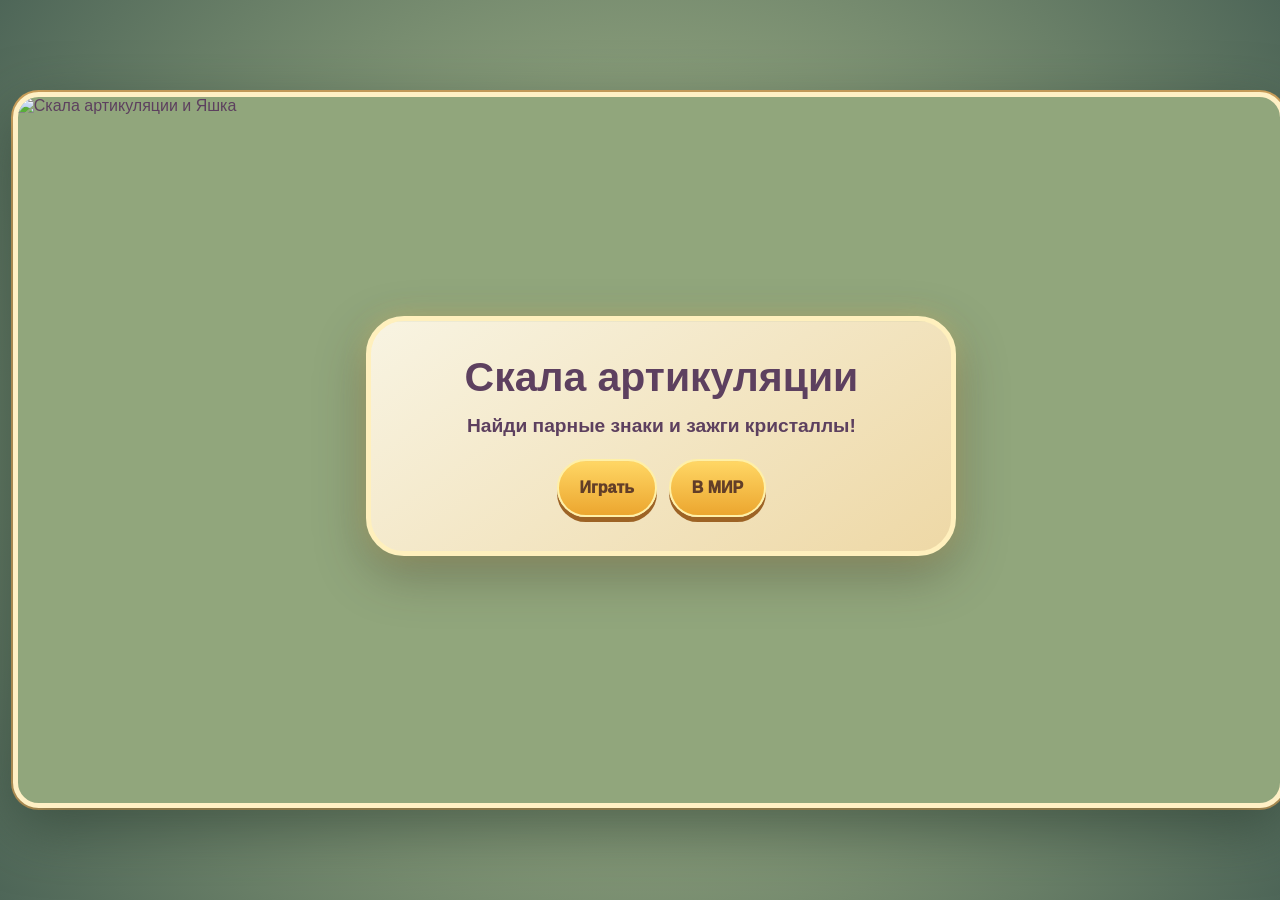
==== articulation-cliff-game/index.html @ fa709de2 "Add Flower Meadow and Articulation Cliff games" ====
<!doctype html><html lang="ru"><head><meta charset="UTF-8"><meta name="viewport" content="width=device-width,initial-scale=1,viewport-fit=cover"><meta name="theme-color" content="#775c91"><title>Скала артикуляции — МИР</title><link rel="stylesheet" href="styles.css"></head><body>
<main class="ac-game"><section id="acScene" class="ac-scene" aria-live="polite">
  <section id="titleScreen" class="ac-screen active"><img class="ac-bg" src="../assets/games/articulation-cliff/backgrounds/articulation-cliff-title.png" alt="Скала артикуляции и Яшка"><div class="ac-card ac-title-card"><h1>Скала артикуляции</h1><p>Найди парные знаки и зажги кристаллы!</p><div><button id="playButton" type="button">Играть</button><a href="../index.html">В МИР</a></div></div></section>
  <section id="gameScreen" class="ac-screen"><img class="ac-bg ac-gameplay-bg" src="../assets/games/articulation-cliff/backgrounds/articulation-cliff-gameplay.png" alt="Скала с местами для двенадцати карточек"><div class="ac-magic-haze" aria-hidden="true"></div><header class="ac-progress"><strong id="progressText">0/6</strong><div id="progressCrystals" aria-label="Зажжено кристаллов: 0 из 6"></div></header><div id="memoryGrid" class="ac-memory-grid" aria-label="Карточки упражнений"></div><div id="matchBeam" class="ac-match-beam" aria-hidden="true"></div><output id="scorePop" class="ac-score-pop" hidden>+1</output><a class="ac-back" href="../index.html">← В МИР</a></section>
  <section id="finalScreen" class="ac-screen"><img class="ac-bg" src="../assets/games/articulation-cliff/backgrounds/articulation-cliff-finale.png" alt="Зажжённая Скала артикуляции и Яшка"><div class="ac-card ac-final-card"><h1>Скала засияла!</h1><p>Ты нашёл все парные знаки, выполнил 6 упражнений и получил 6 баллов.</p><div><button id="replayButton" type="button">Сыграть ещё раз</button><a href="../index.html">Вернуться на карту</a></div></div></section>
  <div id="exerciseModal" class="ac-modal" hidden><section class="ac-exercise" role="dialog" aria-modal="true" aria-labelledby="exerciseTitle"><img class="ac-instruction-art" src="../assets/games/articulation-cliff/yashka-instruction-window.png" alt=""><div class="ac-exercise-copy"><h2 id="exerciseTitle"></h2><p id="exerciseText"></p></div><div class="ac-exercise-action"><div class="ac-timer" aria-label="Кристалл упражнения"><img src="../assets/games/articulation-cliff/timer/crystal-empty.png" alt=""><span id="crystalFill"><img src="../assets/games/articulation-cliff/timer/crystal-full.png" alt=""></span></div><p id="timerText" class="ac-timer-text">10 секунд</p><button id="igniteButton" type="button">Зажечь кристалл</button></div><div id="lightParticles" class="ac-light-particles" aria-hidden="true"></div></section></div>
</section></main><script src="../mir-progress.js?v=20260809-cliff"></script><script src="game.js"></script></body></html>
---- articulation-cliff-game/styles.css ----
:root{font-family:"Trebuchet MS",Arial,sans-serif;color:#5d405f;background:#526b60}*{box-sizing:border-box}html,body{width:100%;height:100%;margin:0;overflow:hidden}button,a{font:inherit}.ac-game{display:grid;place-items:center;width:100vw;height:100dvh;padding:clamp(4px,1vw,14px);background:radial-gradient(circle,#b9c995,#4e6658)}.ac-scene{position:relative;width:min(calc(100vw - 8px),calc((100dvh - 8px)*16/9));aspect-ratio:16/9;overflow:hidden;border:clamp(3px,.45vw,7px) solid #fff0c5;border-radius:clamp(16px,2vw,30px);box-shadow:0 20px 60px #26382f99,0 0 0 2px #dba95f;background:#91a67c;isolation:isolate}.ac-screen{position:absolute;inset:0;display:none}.ac-screen.active{display:block}.ac-bg{position:absolute;inset:0;width:100%;height:100%;object-fit:contain}.ac-card{position:absolute;z-index:20;left:50%;top:50%;translate:-50% -50%;width:min(590px,62%);padding:clamp(16px,2.6vw,36px);border:clamp(3px,.4vw,6px) solid #fff0bd;border-radius:clamp(22px,3vw,38px);background:linear-gradient(145deg,#fff9e9ef,#f5dca9ed);box-shadow:0 18px 50px #3d30245c,0 0 25px #ffd97355;text-align:center}.ac-card h1{margin:0 0 .3em;font-size:clamp(25px,3.2vw,48px)}.ac-card p{margin:.3em auto 1em;font-size:clamp(14px,1.5vw,22px);font-weight:800;line-height:1.35}.ac-card div{display:flex;justify-content:center;gap:12px;flex-wrap:wrap}.ac-card button,.ac-card a,.ac-back,.ac-exercise button{display:inline-grid;place-items:center;min-height:clamp(42px,4.6vw,62px);padding:.55em 1.3em;border:2px solid #fff0a7;border-radius:999px;background:linear-gradient(#ffd765,#eca62f);box-shadow:0 5px 0 #9d6325;color:#623e28;text-decoration:none;font-weight:1000;cursor:pointer}.ac-title-card{left:51%;top:48%}.ac-final-card{left:51%;top:51%;width:min(620px,66%)}
#gameScreen{isolation:isolate}.ac-gameplay-bg{filter:brightness(.66) blur(2.4px);transform:scale(1.008)}.ac-magic-haze{position:absolute;z-index:2;inset:0;background:radial-gradient(ellipse at 50% 52%,#f4efff47,#d5dcf524 52%,#2d2a4626);pointer-events:none}.ac-progress{position:absolute;z-index:20;left:2.3%;top:2.4%;display:flex;align-items:center;gap:10px;padding:.45% .8%;border:2px solid #f7d883;border-radius:999px;background:#fff8e8db;box-shadow:0 5px 14px #453b3650}.ac-progress strong{font-size:clamp(14px,1.5vw,23px)}#progressCrystals{display:flex;gap:clamp(2px,.3vw,5px)}#progressCrystals img{width:clamp(20px,2.5vw,38px);height:clamp(24px,3vw,45px);object-fit:contain}.ac-memory-grid{position:absolute;z-index:10;left:11%;top:15%;width:78%;height:68%;display:grid;grid-template-columns:repeat(4,minmax(0,1fr));grid-template-rows:repeat(3,minmax(0,1fr));gap:3.2% 4.2%;transition:filter .3s,opacity .3s,top .35s,height .35s}.ac-memory-grid.has-match{top:9%;height:58%}.ac-memory-card{--float-delay:0s;position:relative;min-width:0;min-height:0;padding:0;border:0;background:transparent;cursor:pointer;overflow:visible;display:grid;place-items:center;perspective:900px;animation:platformFloat 4.6s ease-in-out infinite;animation-delay:var(--float-delay);transition:filter .28s,opacity .28s,transform .35s}.ac-memory-card::before,.ac-memory-card::after{content:"";position:absolute;left:4%;right:4%;pointer-events:none}.ac-memory-card::before{z-index:-1;top:17%;height:68%;background:linear-gradient(172deg,#e8d8ae 0 19%,#9c8462 21% 48%,#5b4b43 100%);box-shadow:inset 0 4px 0 #fff4c999,inset 0 -8px 12px #3e334166,0 13px 17px #181b2d80,0 0 0 2px #695c5390;clip-path:polygon(5% 0,94% 2%,100% 25%,86% 88%,66% 100%,45% 90%,24% 100%,7% 72%,0 24%)}.ac-memory-card::after{z-index:0;top:15%;height:15%;border-radius:50%;background:linear-gradient(100deg,#788e4c 0 13%,transparent 14% 34%,#9cab5a 35% 54%,transparent 55% 76%,#667f44 77% 91%,transparent 92%);filter:drop-shadow(0 2px 1px #43512c)}.ac-memory-card img{position:absolute;z-index:2;inset:7% 17% 18%;width:66%;height:75%;object-fit:contain;transform-style:preserve-3d;backface-visibility:hidden;filter:drop-shadow(0 5px 5px #30243877);transition:opacity .18s,transform .48s cubic-bezier(.2,.75,.2,1),filter .3s}.ac-memory-card .face{opacity:0;transform:rotateY(180deg)}.ac-memory-card.open .back,.ac-memory-card.matched .back{opacity:0;transform:rotateY(-180deg)}.ac-memory-card.open .face,.ac-memory-card.matched .face{opacity:1;transform:rotateY(0)}.ac-memory-card:hover:not(:disabled){transform:translateY(-4%);filter:brightness(1.12) drop-shadow(0 0 10px #ffe99c)}.ac-memory-card:active:not(:disabled){animation:platformTap .38s ease}.ac-memory-card.mismatch{animation:platformShake .55s ease}.ac-memory-card.match-focus{z-index:18;transform:translateY(-18%) scale(1.14);filter:brightness(1.17) drop-shadow(0 0 17px #ffdf66)}.ac-memory-grid.has-match .ac-memory-card:not(.match-focus){filter:brightness(.62) saturate(.65);opacity:.72}.ac-memory-card.matched{cursor:default;filter:brightness(1.12) drop-shadow(0 0 12px #ffe66f)}.ac-memory-card.matched .face{filter:brightness(1.18) drop-shadow(0 0 9px #fff0a0)}.ac-match-beam{position:absolute;z-index:17;height:clamp(3px,.45vw,7px);border-radius:999px;background:linear-gradient(90deg,transparent,#ffe470,#fffbd0,#ffe470,transparent);box-shadow:0 0 16px #ffd54f,0 0 28px #fff2a0;transform-origin:left center;opacity:0;pointer-events:none}.ac-match-beam.show{animation:beamRun 1.1s ease-in-out infinite}.ac-back{position:absolute;z-index:28;right:2%;bottom:2%;min-height:auto;padding:.5em .9em;font-size:clamp(10px,1vw,15px);background:#fff8e8e8}.ac-memory-card:focus-visible,.ac-card a:focus-visible,.ac-card button:focus-visible,.ac-back:focus-visible,.ac-exercise button:focus-visible{outline:4px solid #fff;outline-offset:2px}
.ac-modal{position:absolute;z-index:25;inset:0;display:block;pointer-events:none;background:transparent}.ac-modal[hidden]{display:none}.ac-exercise{pointer-events:auto;position:absolute;left:8%;right:8%;bottom:2.2%;height:28%;display:grid;grid-template-columns:13% 1fr 25%;gap:1.5%;align-items:center;padding:.8% 2%;border:clamp(2px,.28vw,4px) solid #ffe7a0;border-radius:clamp(16px,2vw,30px);background:linear-gradient(145deg,#fffaf5f5,#ebd6f9f2);box-shadow:0 -8px 35px #33274470,0 0 24px #ffe59155;animation:shelfIn .42s cubic-bezier(.2,.8,.2,1) both}.ac-guide{width:100%;height:94%;object-fit:contain;object-position:center bottom;filter:drop-shadow(0 7px 8px #47384b44)}.ac-exercise-copy{text-align:left;min-width:0}.ac-exercise h2{margin:0;color:#694568;font-size:clamp(15px,1.9vw,29px)}.ac-exercise p{margin:.3em 0;max-width:48ch;font-size:clamp(9px,1.05vw,16px);font-weight:800;line-height:1.25}.ac-exercise-action{display:grid;grid-template-columns:auto 1fr;grid-template-rows:1fr auto;align-items:center;justify-items:center;gap:0 4%;height:100%}.ac-timer{position:relative;grid-row:1/3;width:clamp(38px,5.2vw,80px);aspect-ratio:1122/1402;margin:0}.ac-timer>img,.ac-timer span,.ac-timer span img{position:absolute;inset:0;width:100%;height:100%;object-fit:contain}.ac-timer span{overflow:hidden;clip-path:inset(calc((1 - var(--fill,0))*100%) 0 0 0)}.ac-timer-text{margin:0!important;color:#876228;font-size:clamp(9px,.9vw,14px)!important}.ac-exercise button{min-height:clamp(29px,3vw,43px);padding:.35em .8em;font-size:clamp(9px,.9vw,14px)}.ac-exercise button:disabled{cursor:default;filter:saturate(.55);opacity:.72}.ac-light-particles{position:absolute;inset:0;pointer-events:none;overflow:hidden;border-radius:inherit}.ac-light-particles.fly::before,.ac-light-particles.fly::after{content:"✦  ·  ✧  ·  ✦";position:absolute;right:10%;top:30%;color:#fff3a2;text-shadow:0 0 8px #ffd846;font-size:clamp(12px,2vw,28px);animation:particlesFly .9s ease-out both}.ac-light-particles.fly::after{animation-delay:.12s;top:48%}.ac-score-pop{position:absolute;z-index:40;left:50%;top:45%;translate:-50% -50%;padding:.25em .65em;border-radius:999px;background:#fff1a4ed;box-shadow:0 0 25px #ffe26b;color:#8b591f;font-size:clamp(30px,4vw,60px);font-weight:1000}.ac-score-pop[hidden]{display:none}.ac-score-pop.show{animation:scorePop .9s ease-out both}.ac-exercise.complete{animation:exerciseGlow .7s ease}.ac-exercise.complete .ac-timer{filter:drop-shadow(0 0 18px #fff18b)}
@keyframes platformFloat{0%,100%{translate:0 0}50%{translate:0 -3.5%}}@keyframes platformTap{30%{rotate:-2deg}65%{rotate:2deg}}@keyframes platformShake{20%,60%{translate:-4% 0}40%,80%{translate:4% 0}}@keyframes beamRun{0%,100%{opacity:.3;filter:brightness(.8)}50%{opacity:1;filter:brightness(1.35)}}@keyframes shelfIn{from{opacity:0;translate:0 105%}to{opacity:1;translate:0 0}}@keyframes particlesFly{to{right:62%;top:-25%;opacity:0;scale:1.4}}@keyframes scorePop{0%{opacity:0;scale:.6}25%{opacity:1;scale:1.12}100%{opacity:0;translate:-50% -120%}}@keyframes exerciseGlow{50%{filter:brightness(1.12);box-shadow:0 18px 55px #33274488,0 0 45px #fff09c}}
@media(max-width:700px){.ac-card{width:72%;padding:12px}.ac-title-card{left:52%}.ac-progress{left:1%;top:1%;gap:4px}.ac-progress strong{font-size:10px}#progressCrystals img{width:16px;height:19px}.ac-memory-grid{left:8%;top:14%;width:84%;height:69%;gap:2.2% 2.8%}.ac-memory-card img{inset:6% 14% 18%;width:72%;height:76%}}

/* Supplied Yashka instruction artwork */
.ac-exercise{left:50%;right:auto;bottom:1.2%;translate:-50% 0;width:82%;height:32%;display:block;padding:0;border:0;border-radius:0;background:none;box-shadow:none}.ac-instruction-art{position:absolute;z-index:0;inset:0;width:100%;height:100%;object-fit:contain;object-position:center bottom;pointer-events:none}.ac-exercise-copy{position:absolute;z-index:2;left:29%;top:24%;width:43%;text-align:left}.ac-exercise h2{font-size:clamp(13px,1.55vw,24px)}.ac-exercise p{margin:.25em 0;max-width:43ch;font-size:clamp(8px,.9vw,14px);line-height:1.22}.ac-exercise-action{position:absolute;z-index:2;right:22%;top:17%;width:13%;height:69%;display:grid;grid-template-columns:1fr;grid-template-rows:1fr auto auto;align-items:center;justify-items:center;gap:1%}.ac-timer{grid-row:auto;width:clamp(34px,4.6vw,70px)}.ac-back{right:1%;bottom:1%;transform:scale(.86);transform-origin:right bottom}
body:has(#exerciseModal:not([hidden])) .ac-back{bottom:34%}
@media(max-width:700px){.ac-exercise{width:90%;height:32%;bottom:1%}.ac-exercise-copy{left:29%;top:22%;width:42%}.ac-exercise p{font-size:clamp(6px,1.55vw,9px)}.ac-exercise h2{font-size:clamp(8px,2.2vw,13px)}.ac-exercise-action{right:20%;top:17%;width:14%;height:68%}.ac-timer{width:clamp(23px,7vw,39px)}.ac-exercise button{min-height:19px;font-size:clamp(5px,1.4vw,8px);padding:.2em .35em}.ac-timer-text{font-size:clamp(5px,1.3vw,8px)!important}.ac-back{right:.5%;bottom:.5%;transform:scale(.7)}}

/* Gameplay composition: the cards themselves float, without pedestals. */
.ac-gameplay-bg{inset:0;width:100%;height:100%;object-fit:cover;object-position:center;transform:none}
.ac-memory-grid{left:10%;top:14%;width:80%;height:66%;grid-template-columns:repeat(4,1fr);grid-template-rows:repeat(3,1fr);gap:2.5% 4%;place-items:center}
.ac-memory-grid.has-match{top:8%;height:48%}
.ac-memory-card{width:100%;height:100%;background:transparent;box-shadow:none}
.ac-memory-card::before,.ac-memory-card::after{content:none;display:none}
.ac-memory-card img{inset:50% auto auto 50%;width:clamp(85px,8.1vw,124px);height:clamp(85px,8.1vw,124px);translate:-50% -50%;object-fit:contain;filter:drop-shadow(0 8px 8px #211b3188) drop-shadow(0 0 7px #ffe18a66)}
.ac-memory-card.open img,.ac-memory-card.matched img{filter:drop-shadow(0 9px 9px #211b3188) drop-shadow(0 0 13px #ffe16faa)}
.ac-memory-card.match-focus{transform:translateY(-10%) scale(1.08)}
@keyframes platformFloat{0%,100%{translate:0 0}50%{translate:0 -4px}}

.ac-exercise{bottom:0;width:74%;height:auto;aspect-ratio:1632/788;max-height:none}
.ac-instruction-art{object-fit:contain;object-position:center}
.ac-exercise-copy{left:26%;top:12%;width:43%;height:78%;display:flex;flex-direction:column;justify-content:center;padding:2% 1.5%}
.ac-exercise h2{font-size:clamp(15px,1.65vw,25px)}
.ac-exercise p{font-size:clamp(9px,.95vw,15px);line-height:1.25}
.ac-exercise-action{right:6%;top:12%;width:25%;height:78%;display:grid;grid-template-rows:minmax(0,1fr) auto auto;align-content:center;gap:2%}
.ac-timer{width:clamp(52px,6.2vw,94px)}
.ac-exercise button{min-height:clamp(30px,3.3vw,46px);padding:.35em .75em;font-size:clamp(9px,.9vw,14px);white-space:nowrap}
.ac-back,body:has(#exerciseModal:not([hidden])) .ac-back{left:auto;right:1.5%;top:2%;bottom:auto;transform:none}

@media(max-width:700px){.ac-memory-grid{left:7%;top:13%;width:86%;height:67%;gap:1.5% 2%}.ac-memory-grid.has-match{top:7%;height:49%}.ac-memory-card img{width:clamp(40px,13vw,72px);height:clamp(40px,13vw,72px)}.ac-exercise{width:76%;height:auto;bottom:0}.ac-exercise-copy{left:26%;top:12%;width:43%;height:78%;padding:1%}.ac-exercise-action{right:6%;top:12%;width:25%;height:78%}.ac-timer{width:clamp(27px,7vw,42px)}.ac-exercise button{min-height:18px;font-size:clamp(5px,1.35vw,8px);padding:.18em .3em}.ac-back,body:has(#exerciseModal:not([hidden])) .ac-back{right:.7%;top:1%;bottom:auto;transform:scale(.72);transform-origin:right top}}
#gameScreen{width:100%;height:100%}

/* Final exercise layout overrides. */
.ac-scene:has(#gameScreen.active)::before{content:"";position:absolute;z-index:0;inset:0;background:url("../assets/games/articulation-cliff/backgrounds/articulation-cliff-gameplay.png") center/cover no-repeat}
#gameScreen .ac-gameplay-bg{display:none}
#gameScreen,.ac-magic-haze,.ac-memory-grid{inset-inline-end:0}
.ac-memory-grid,.ac-memory-grid.has-match{left:10%;right:auto;top:14%;width:80%;height:66%;grid-template-columns:repeat(4,1fr);grid-template-rows:repeat(3,1fr)}
.ac-memory-card:nth-child(n+5):nth-child(-n+8).match-focus{transform:translateY(-58%) scale(1.1)}
.ac-memory-card:nth-child(n+9).match-focus{transform:translateY(-145%) scale(1.1)}
.ac-exercise{width:74%;bottom:0}
.ac-exercise-copy{left:26%;top:12%;width:42%;height:78%;padding:3% 2%;justify-content:center}
.ac-exercise h2{font-size:clamp(22px,1.75vw,24px);line-height:1.12}
.ac-exercise p{font-size:clamp(15px,1.2vw,17px);line-height:1.3;max-width:35ch}
.ac-exercise-action{right:6%;top:10%;width:25%;height:80%;grid-template-rows:minmax(0,1fr) auto auto;gap:2%;align-items:center}
.ac-timer{width:clamp(96px,8vw,112px);aspect-ratio:1122/1402;filter:drop-shadow(0 0 12px #b787ff99) drop-shadow(0 0 17px #ffd66a88)}
.ac-timer-text{font-size:clamp(13px,1.05vw,16px)!important;line-height:1.1}
.ac-exercise button{min-height:clamp(36px,3.4vw,48px);padding:.4em .85em;font-size:clamp(12px,1vw,15px)}
@media(max-width:700px){.ac-memory-grid,.ac-memory-grid.has-match{left:7%;top:13%;width:86%;height:67%}.ac-memory-card:nth-child(n+5):nth-child(-n+8).match-focus{transform:translateY(-55%) scale(1.08)}.ac-memory-card:nth-child(n+9).match-focus{transform:translateY(-140%) scale(1.08)}.ac-exercise{width:76%}.ac-exercise h2{font-size:clamp(9px,2.2vw,13px)}.ac-exercise p{font-size:clamp(6px,1.55vw,9px)}.ac-timer{width:clamp(35px,8vw,52px)}.ac-timer-text{font-size:clamp(6px,1.4vw,9px)!important}.ac-exercise button{min-height:19px;font-size:clamp(5px,1.35vw,8px)}}
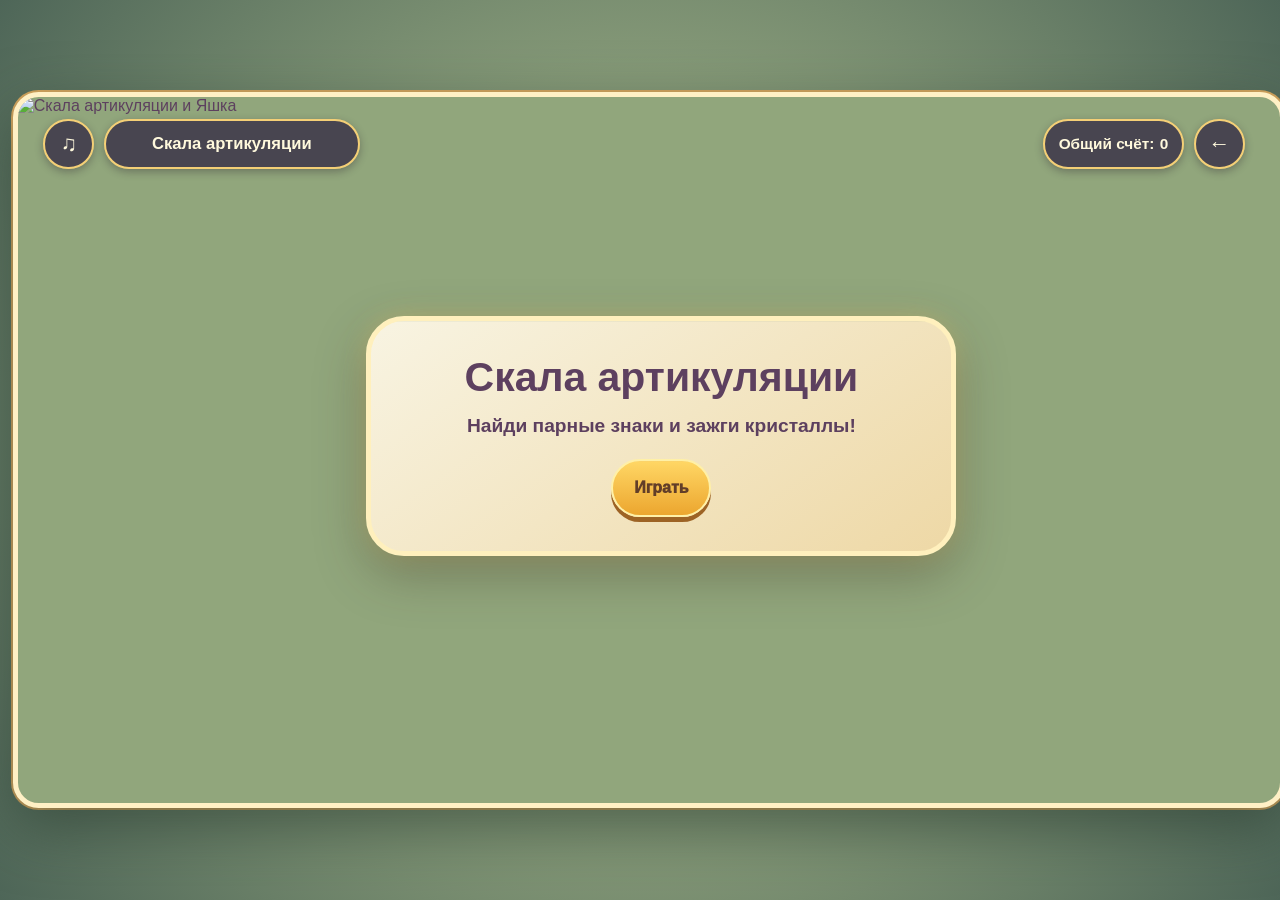
==== commit e37a8c92: "Add shared HUD to Articulation Cliff" ====
--- a/articulation-cliff-game/index.html
+++ b/articulation-cliff-game/index.html
@@ -1,7 +1,8 @@
-<!doctype html><html lang="ru"><head><meta charset="UTF-8"><meta name="viewport" content="width=device-width,initial-scale=1,viewport-fit=cover"><meta name="theme-color" content="#775c91"><title>Скала артикуляции — МИР</title><link rel="stylesheet" href="styles.css"></head><body>
+<!doctype html><html lang="ru"><head><meta charset="UTF-8"><meta name="viewport" content="width=device-width,initial-scale=1,viewport-fit=cover"><meta name="theme-color" content="#775c91"><title>Скала артикуляции — МИР</title><link rel="stylesheet" href="styles.css"><link rel="stylesheet" href="../games-ui.css"></head><body>
 <main class="ac-game"><section id="acScene" class="ac-scene" aria-live="polite">
-  <section id="titleScreen" class="ac-screen active"><img class="ac-bg" src="../assets/games/articulation-cliff/backgrounds/articulation-cliff-title.png" alt="Скала артикуляции и Яшка"><div class="ac-card ac-title-card"><h1>Скала артикуляции</h1><p>Найди парные знаки и зажги кристаллы!</p><div><button id="playButton" type="button">Играть</button><a href="../index.html">В МИР</a></div></div></section>
-  <section id="gameScreen" class="ac-screen"><img class="ac-bg ac-gameplay-bg" src="../assets/games/articulation-cliff/backgrounds/articulation-cliff-gameplay.png" alt="Скала с местами для двенадцати карточек"><div class="ac-magic-haze" aria-hidden="true"></div><header class="ac-progress"><strong id="progressText">0/6</strong><div id="progressCrystals" aria-label="Зажжено кристаллов: 0 из 6"></div></header><div id="memoryGrid" class="ac-memory-grid" aria-label="Карточки упражнений"></div><div id="matchBeam" class="ac-match-beam" aria-hidden="true"></div><output id="scorePop" class="ac-score-pop" hidden>+1</output><a class="ac-back" href="../index.html">← В МИР</a></section>
-  <section id="finalScreen" class="ac-screen"><img class="ac-bg" src="../assets/games/articulation-cliff/backgrounds/articulation-cliff-finale.png" alt="Зажжённая Скала артикуляции и Яшка"><div class="ac-card ac-final-card"><h1>Скала засияла!</h1><p>Ты нашёл все парные знаки, выполнил 6 упражнений и получил 6 баллов.</p><div><button id="replayButton" type="button">Сыграть ещё раз</button><a href="../index.html">Вернуться на карту</a></div></div></section>
+  <header class="unified-hud ac-unified-hud" aria-label="Общая игровая панель МИР"><button id="cliffSound" class="hud-tool" type="button" aria-label="Выключить игровые звуки" aria-pressed="false">♫</button><div id="cliffScreenStatus" class="hud-progress">Скала артикуляции</div><div class="hud-score">Общий счёт: <span id="cliffTotalScore">0</span></div><a class="hud-tool ac-world-tool" href="../index.html" aria-label="Вернуться на карту МИР">←</a></header>
+  <section id="titleScreen" class="ac-screen active"><img class="ac-bg" src="../assets/games/articulation-cliff/backgrounds/articulation-cliff-title.png" alt="Скала артикуляции и Яшка"><div class="ac-card ac-title-card"><h1>Скала артикуляции</h1><p>Найди парные знаки и зажги кристаллы!</p><div><button id="playButton" type="button">Играть</button></div></div></section>
+  <section id="gameScreen" class="ac-screen"><img class="ac-bg ac-gameplay-bg" src="../assets/games/articulation-cliff/backgrounds/articulation-cliff-gameplay.png" alt="Скала с местами для двенадцати карточек"><div class="ac-magic-haze" aria-hidden="true"></div><header class="ac-progress"><span>Кристаллы:</span><strong id="progressText">0/6</strong><div id="progressCrystals" aria-label="Зажжено кристаллов: 0 из 6"></div></header><div id="memoryGrid" class="ac-memory-grid" aria-label="Карточки упражнений"></div><div id="matchBeam" class="ac-match-beam" aria-hidden="true"></div><output id="scorePop" class="ac-score-pop" hidden>+1</output></section>
+  <section id="finalScreen" class="ac-screen"><img class="ac-bg" src="../assets/games/articulation-cliff/backgrounds/articulation-cliff-finale.png" alt="Зажжённая Скала артикуляции и Яшка"><div class="ac-card ac-final-card"><h1>Скала засияла!</h1><p>Ты нашёл все парные знаки, выполнил 6 упражнений и получил 6 баллов.</p><div><button id="replayButton" type="button">Сыграть ещё раз</button></div></div></section>
   <div id="exerciseModal" class="ac-modal" hidden><section class="ac-exercise" role="dialog" aria-modal="true" aria-labelledby="exerciseTitle"><img class="ac-instruction-art" src="../assets/games/articulation-cliff/yashka-instruction-window.png" alt=""><div class="ac-exercise-copy"><h2 id="exerciseTitle"></h2><p id="exerciseText"></p></div><div class="ac-exercise-action"><div class="ac-timer" aria-label="Кристалл упражнения"><img src="../assets/games/articulation-cliff/timer/crystal-empty.png" alt=""><span id="crystalFill"><img src="../assets/games/articulation-cliff/timer/crystal-full.png" alt=""></span></div><p id="timerText" class="ac-timer-text">10 секунд</p><button id="igniteButton" type="button">Зажечь кристалл</button></div><div id="lightParticles" class="ac-light-particles" aria-hidden="true"></div></section></div>
 </section></main><script src="../mir-progress.js?v=20260809-cliff"></script><script src="game.js"></script></body></html>
--- a/articulation-cliff-game/styles.css
+++ b/articulation-cliff-game/styles.css
@@ -49,3 +49,6 @@
 .ac-timer-text{font-size:clamp(13px,1.05vw,16px)!important;line-height:1.1}
 .ac-exercise button{min-height:clamp(36px,3.4vw,48px);padding:.4em .85em;font-size:clamp(12px,1vw,15px)}
 @media(max-width:700px){.ac-memory-grid,.ac-memory-grid.has-match{left:7%;top:13%;width:86%;height:67%}.ac-memory-card:nth-child(n+5):nth-child(-n+8).match-focus{transform:translateY(-55%) scale(1.08)}.ac-memory-card:nth-child(n+9).match-focus{transform:translateY(-140%) scale(1.08)}.ac-exercise{width:76%}.ac-exercise h2{font-size:clamp(9px,2.2vw,13px)}.ac-exercise p{font-size:clamp(6px,1.55vw,9px)}.ac-timer{width:clamp(35px,8vw,52px)}.ac-timer-text{font-size:clamp(6px,1.4vw,9px)!important}.ac-exercise button{min-height:19px;font-size:clamp(5px,1.35vw,8px)}}
+
+.ac-unified-hud{grid-template-columns:auto minmax(130px,1fr) auto auto;z-index:70}.ac-unified-hud .hud-progress{justify-self:center}.ac-unified-hud .hud-score{justify-self:end}.ac-world-tool{color:#fff9dd;text-decoration:none}.ac-progress{left:2.3%;top:11%;gap:clamp(4px,.55vw,9px);font-size:clamp(10px,1vw,15px);font-weight:900}.ac-memory-grid,.ac-memory-grid.has-match{top:18%;height:60%}.ac-card{z-index:25}.ac-modal{z-index:60}
+@media(max-width:700px){.ac-unified-hud{grid-template-columns:auto minmax(92px,1fr) auto auto;gap:3px}.ac-unified-hud .hud-progress{min-width:92px;padding:.35em .55em;font-size:clamp(8px,2.3vw,11px)}.ac-unified-hud .hud-score{min-width:80px;padding:.35em .45em;font-size:clamp(7px,2vw,10px)}.ac-unified-hud .hud-tool{width:clamp(32px,9vw,40px);min-height:32px}.ac-progress{top:12%;left:1%;padding:.3% .6%}.ac-progress span{font-size:8px}.ac-memory-grid,.ac-memory-grid.has-match{top:19%;height:58%}}
--- a/games-ui.css
+++ b/games-ui.css
@@ -0,0 +1,4 @@
+.unified-hud{position:absolute;z-index:40;left:2%;right:2%;top:1.5%;height:clamp(48px,8vh,72px);display:grid;grid-template-columns:auto auto 1fr auto auto;align-items:center;gap:clamp(6px,.75vw,12px);pointer-events:none;font-family:"Trebuchet MS",Arial,sans-serif}.unified-hud>*{pointer-events:auto}.hud-tool,.hud-progress,.hud-score{display:grid;place-items:center;min-height:clamp(38px,5.8vh,50px);border:2px solid #f4cf76;border-radius:999px;background:#3b3449d9;box-shadow:0 3px 9px #24182b55;color:#fff9dd;font-weight:900;text-align:center}.hud-tool{width:clamp(40px,4vw,54px);padding:0;font-size:clamp(18px,1.7vw,26px);cursor:pointer}.hud-progress{justify-self:center;min-width:clamp(155px,20vw,270px);padding:.45em 1.2em;font-size:clamp(13px,1.3vw,21px)}.hud-score{min-width:clamp(105px,11vw,155px);padding:.45em .9em;font-size:clamp(13px,1.2vw,20px)}.unified-lives{display:flex;align-items:center;justify-content:flex-end;gap:clamp(2px,.25vw,5px);height:clamp(42px,6.5vh,58px)}.unified-lives img,.unified-lives .life,.unified-lives .life-crystal{width:clamp(38px,4.2vw,58px)!important;height:100%!important;object-fit:contain}.start-tools{position:absolute;z-index:35;left:2%;top:2%;display:flex;align-items:center;gap:8px}.start-tools button{position:static!important;display:grid;place-items:center;width:clamp(42px,4.5vw,60px)!important;height:clamp(42px,4.5vw,60px)!important;min-height:0!important;aspect-ratio:1;padding:0!important;border:2px solid #f4cf76!important;border-radius:50%!important;background:#3b3449d9!important;box-shadow:0 3px 9px #24182b55!important;color:#fff!important;font-size:clamp(18px,1.8vw,27px)!important;line-height:1!important}.start-tools img{width:100%;height:100%;object-fit:contain}.world-return{position:absolute!important;z-index:45!important;right:2%!important;bottom:2%!important;left:auto!important;top:auto!important;display:grid!important;place-items:center!important;min-width:clamp(105px,11vw,155px)!important;min-height:clamp(38px,5.5vh,50px)!important;margin:0!important;padding:.55em 1em!important;border:2px solid #f4cf76!important;border-radius:999px!important;background:#3b3449d9!important;box-shadow:0 3px 9px #24182b55!important;color:#fff9dd!important;font:900 clamp(12px,1.1vw,18px)/1 "Trebuchet MS",Arial,sans-serif!important;text-align:center!important;text-decoration:none!important;white-space:nowrap!important}.unified-final-stats{position:absolute;z-index:20;left:50%;top:20%;transform:translateX(-50%);display:flex;gap:1.2em;padding:.7em 1.2em;border-radius:18px;background:#fff8e8df;color:#573849;font-weight:900}.modal:not([hidden])~.unified-hud{visibility:hidden}
+.hud-score{white-space:nowrap}.rules-close{position:absolute;z-index:60;right:2%;top:2%;display:grid;place-items:center;width:clamp(42px,4.5vw,58px);height:clamp(42px,4.5vw,58px);padding:0;border:2px solid #f4cf76;border-radius:50%;background:#3b3449e8;color:#fff;font:900 clamp(24px,2.3vw,34px)/1 Arial,sans-serif;cursor:pointer}.overlay[hidden]{display:none!important}.modal,.overlay{z-index:80!important}
+.hud-score{display:flex;align-items:center;justify-content:center;gap:.35em}
+@media(max-width:700px){.unified-hud{grid-template-columns:auto auto 1fr auto;right:1%;left:1%;gap:4px}.hud-progress{min-width:110px}.hud-score{min-width:82px}.unified-lives{grid-column:4}.unified-lives img,.unified-lives .life,.unified-lives .life-crystal{width:30px!important}}
